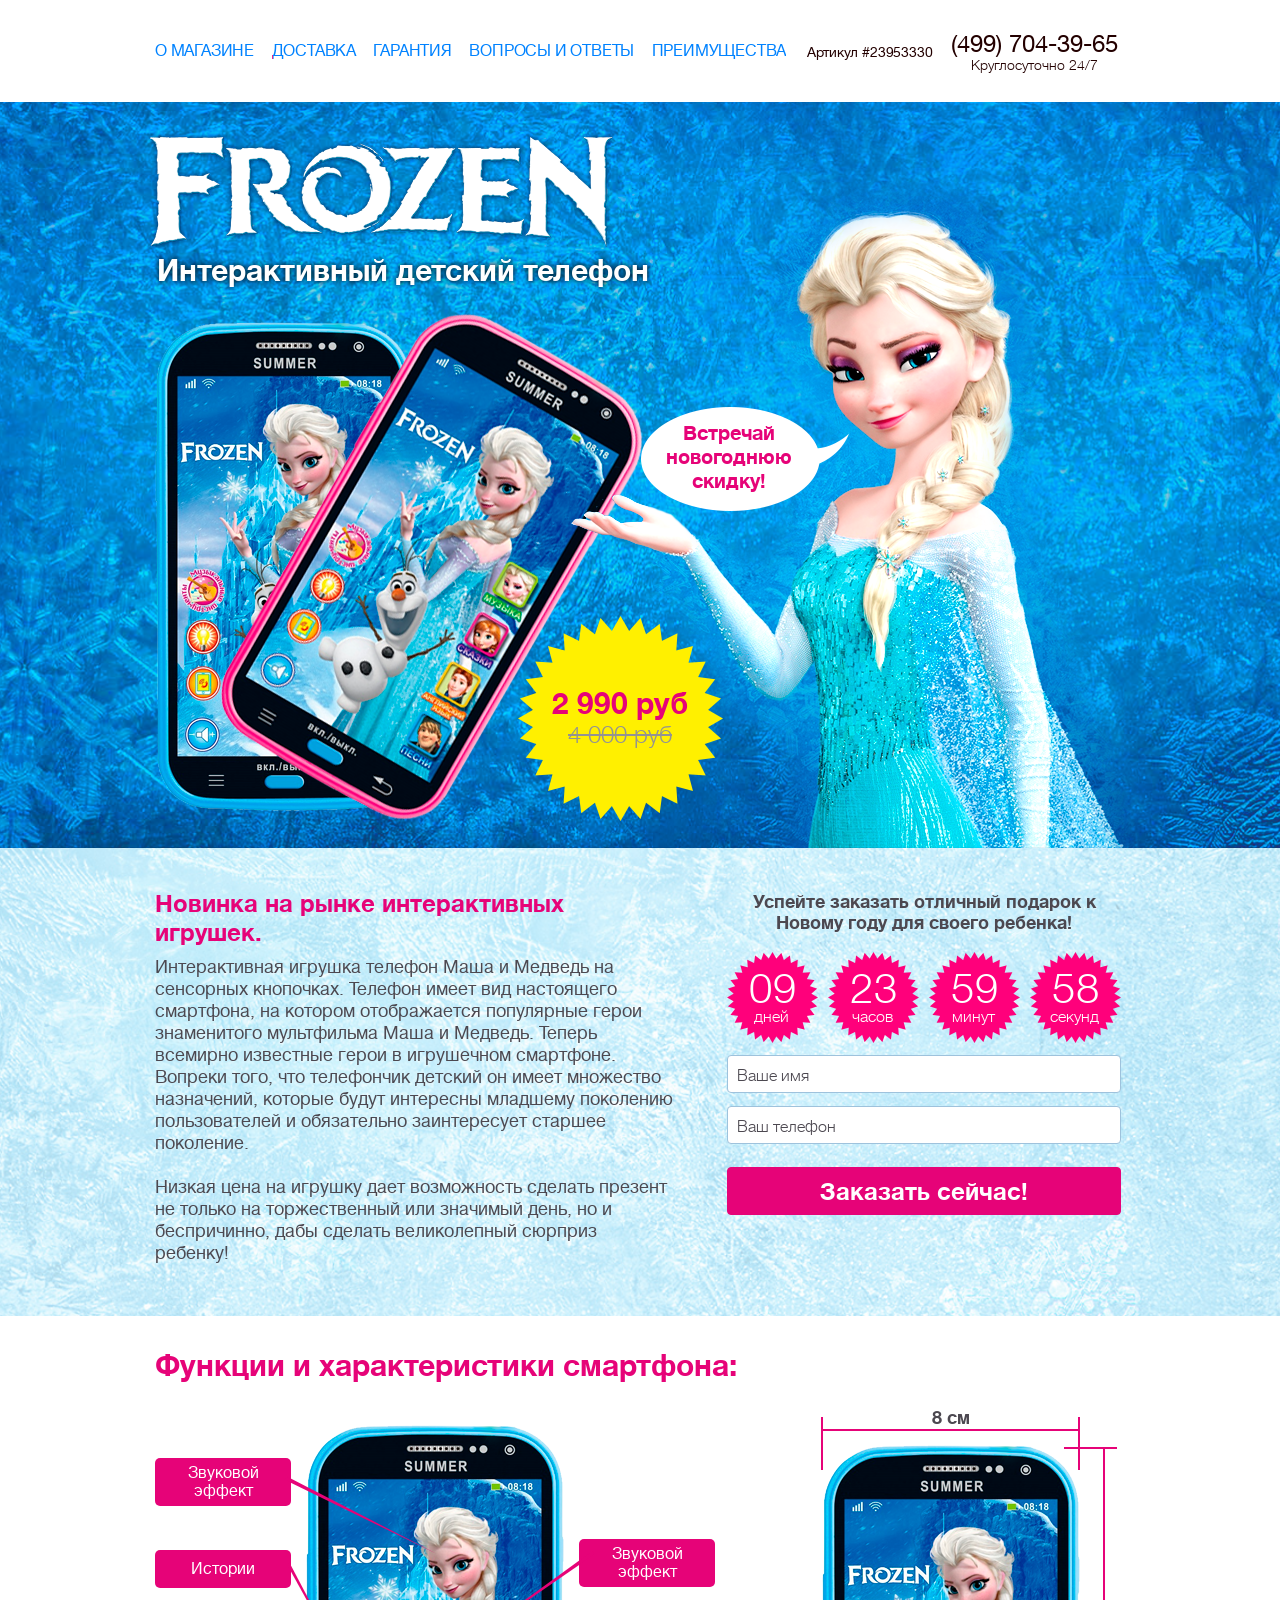
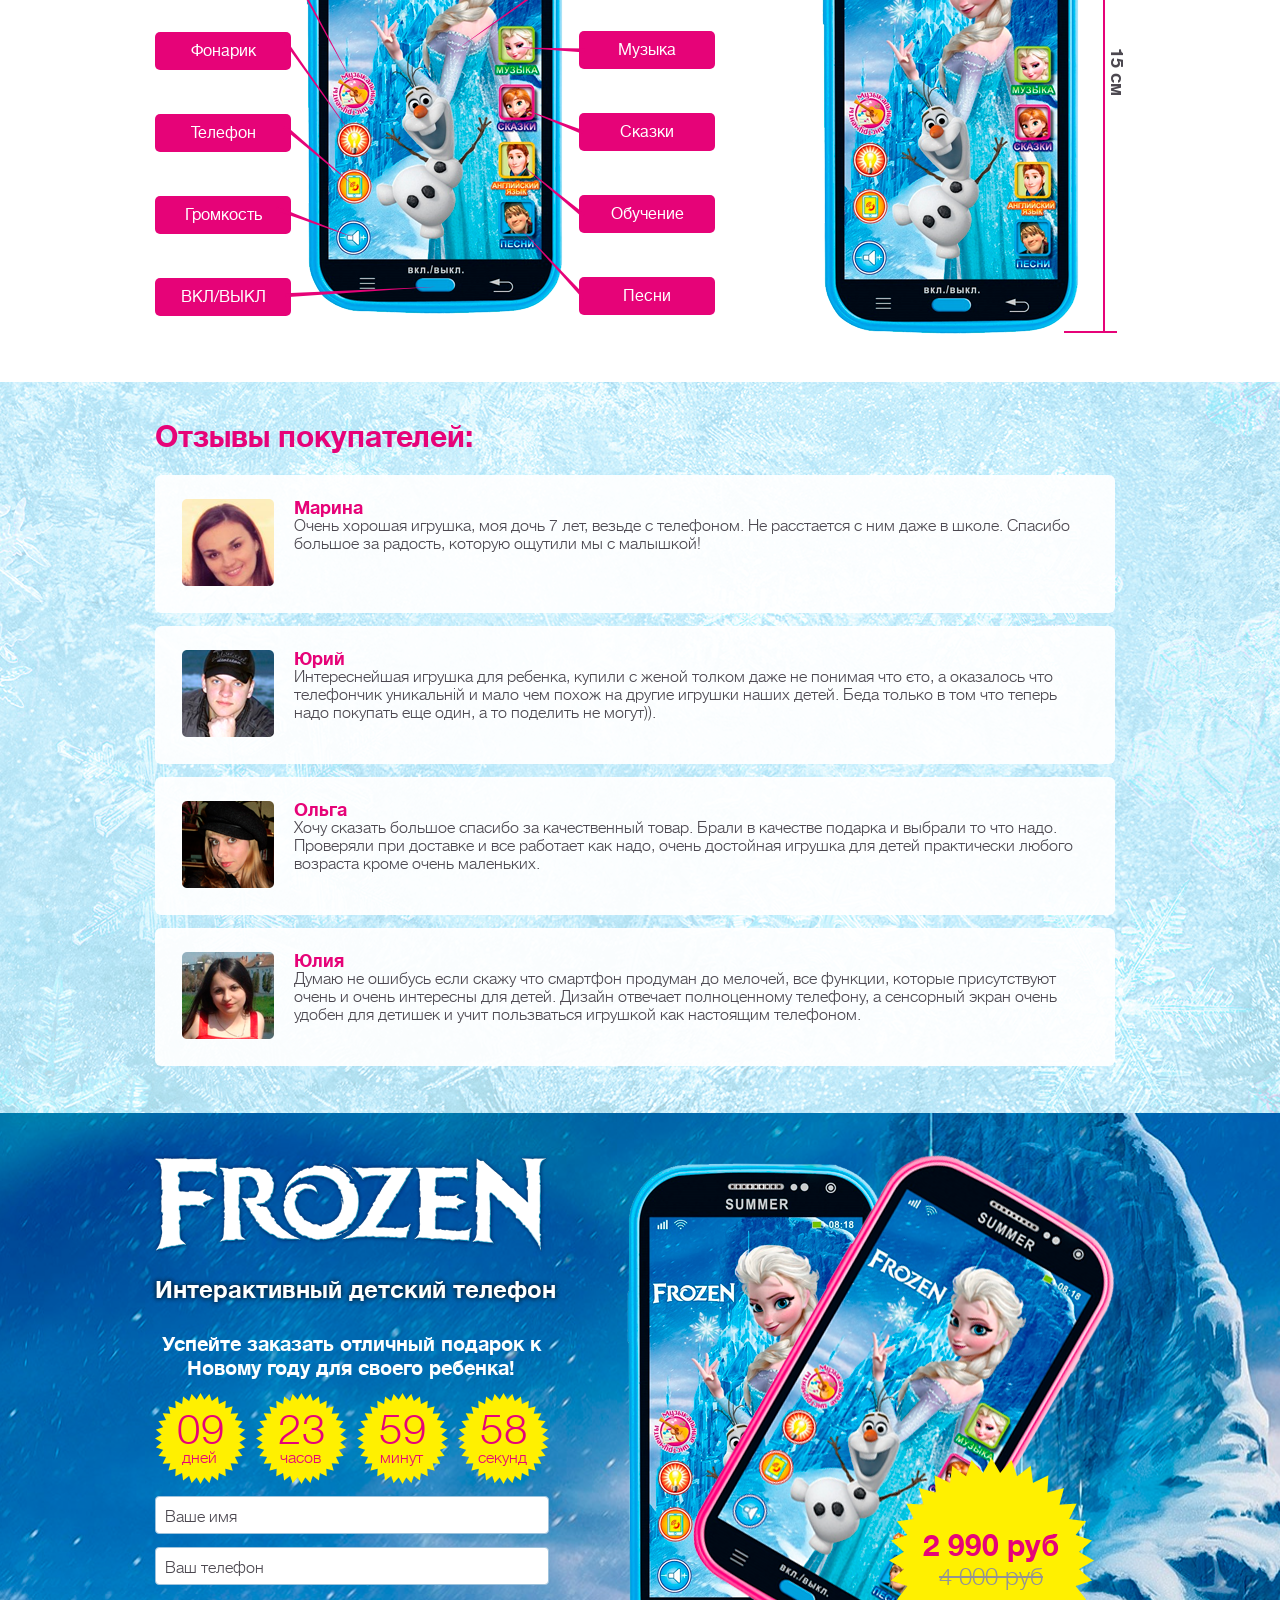
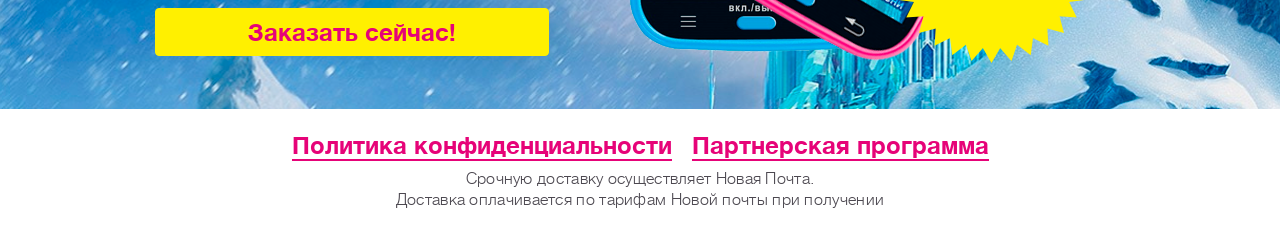
==== index.html @ 2c550ce1 "Create new project" ====
<!DOCTYPE html>
<html lang="en">
<head>
    <meta charset="UTF-8">
    <meta http-equiv="X-UA-Compatible" content="IE=edge">
    <meta name="viewport" content="width=device-width, initial-scale=1.0">
    <title>Frozen</title>
    <link rel="stylesheet" type="text/css" href="./css/style.css">
    <link rel="stylesheet" type="text/css" href="./css/jquery.countdown.css">
    <link rel="stylesheet" type="text/css" href="./css/responsive.css">
    <link rel="stylesheet" type="text/css" href="./vendore/bootstrap-4.0.0/dist/css/bootstrap.min.css">
    <link rel="stylesheet" type="text/css" href="./vendore/bootstrap-4.0.0/dist/css/bootstrap-grid.min.css">
    <link rel="stylesheet" type="text/css" href="./fonts/stylesheet.css">
    <link rel="stylesheet" type="text/css" href="./vendore/fontawesome-free-5.15.3-web/css/all.min.css">
    <script type="text/javascript" src="./js/jquery-3.0.0.js"></script>
    <script type="text/javascript" async src="./js/main.js"></script>
    <script type="text/javascript" src="./vendore/bootstrap-4.0.0/dist/js/bootstrap.min.js"></script>
    <script type="text/javascript" src="./js/jquery.countdown.js"></script>
</head>
<body>
    <main class="for__page">
        <div class="page">
            <header class="header lock-padding">
                <div class="container">
                    <div class="row">
                        <div class="col-xl-8 col-lg-8 col-md-9 col-sm-12">
                            <div class="header__burger">
                                <svg>
                                    <defs>
                                      <filter id="gooeyness">
                                        <feGaussianBlur in="SourceGraphic" stdDeviation="2.2" result="blur" />
                                        <feColorMatrix in="blur" mode="matrix" values="1 0 0 0 0  0 1 0 0 0  0 0 1 0 0  0 0 0 20 -10" result="gooeyness" />
                                        <feComposite in="SourceGraphic" in2="gooeyness" operator="atop" />
                                      </filter>
                                    </defs>
                                </svg>
                                <div class="burger-svg header__burger-svg">
                                    <svg class="burger" version="1.1" height="100" width="100" viewBox="0 0 100 100">
                                      <path class="line line1" d="M 50,65 H 70 C 70,65 75,65.198488 75,70.762712 C 75,73.779026 74.368822,78.389831 66.525424,78.389831 C 22.092231,78.389831 -18.644068,-30.508475 -18.644068,-30.508475" />
                                      <path class="line line2" d="M 50,35 H 70 C 70,35 81.355932,35.300135 81.355932,25.635593 C 81.355932,20.906215 78.841706,14.830508 72.881356,14.830508 C 35.648232,14.830508 -30.508475,84.322034 -30.508475,84.322034" />
                                      <path class="line line3" d="M 50,50 H 30 C 30,50 12.288136,47.749959 12.288136,60.169492 C 12.288136,67.738339 16.712974,73.305085 40.677966,73.305085 C 73.791674,73.305085 108.47458,-19.915254 108.47458,-19.915254" />
                                      <path class="line line4" d="M 50,50 H 70 C 70,50 81.779661,50.277128 81.779661,36.607372 C 81.779661,28.952694 77.941689,25 69.067797,25 C 39.95532,25 -16.949153,119.91525 -16.949153,119.91525" />
                                      <path class="line line5" d="M 50,65 H 30 C 30,65 17.79661,64.618439 17.79661,74.152543 C 17.79661,80.667556 25.093813,81.355932 38.559322,81.355932 C 89.504001,81.355932 135.59322,-21.186441 135.59322,-21.186441" />
                                      <path class="line line6" d="M 50,35 H 30 C 30,35 16.525424,35.528154 16.525424,24.152542 C 16.525424,17.535987 22.597755,13.559322 39.40678,13.559322 C 80.617882,13.559322 94.067797,111.01695 94.067797,111.01695" />
                                    </svg>
                                    <svg class="x" version="1.1" height="100" width="100" viewBox="0 0 100 100">
                                      <path class="line" d="M 34,32 L 66,68" />
                                      <path class="line" d="M 66,32 L 34,68" />
                                    </svg>
                                </div>
                            </div>
                            <nav class="header__menu menu">
                                <ul class="menu__list">
                                    <li class="menu__item">
                                        <a class="menu__link modal__link" href="#AboutShop">О магазине</a>
                                    </li>
                                    <li class="menu__item"><a class="menu__link modal__link" href="#Delivery">Доставка</a></li>
                                    <li class="menu__item"><a class="menu__link modal__link" href="#Guarantee">Гарантия</a></li>
                                    <li class="menu__item"><a class="menu__link modal__link" href="#Questions">Вопросы и ответы</a></li>
                                    <li class="menu__item"><a class="menu__link modal__link" href="#Advantages">Преимущества</a></li>
                                </ul>
                            </nav>
                        </div>
                        <div class="col-xl-4 col-lg-4 col-md-3 col-sm-12">
                            <div class="header__box-text">
                                <div class="header__vendor">
                                    <p class="header__vendor-code">Артикул #23953330</p>
                                </div>
                                <div class="header__phone">
                                    <a class="header__phone-number" href="tel:4997043965">(499) 704-39-65</a>
                                    <p class="header__around">Круглосуточно 24/7</p>
                                </div>
                            </div>
                        </div>
                    </div>
                </div>
            </header>

            <section class="main-baner">
                <div class="container">
                    <div class="row">
                        <div class="col-xl-12 col-lg-12 col-md-12 col-sm-12">
                            <div class="main-baner__left">
                                <div class="main-baner__titles baner__titles">
                                    <div class="main-baner__title-img baner__title-img">
                                        <img src="./img/title.png" alt="title">
                                    </div>
                                    <h2 class="main-baner__title-text baner__title-text">Интерактивный детский телефон</h2>
                                </div>
                                <div class="main-baner__phones">
                                    <img src="./img/phones.png" alt="phones">
                                </div>
                                <div class="main-baner__price price">
                                    <div class="price__img">
                                        <img src="./img/figure1.png" alt="price">
                                    </div>
                                    <div class="price__text">
                                        <div class="price__new">2 990 руб</div>
                                        <div class="price__old"> 4 000 руб</div>
                                    </div>
                                </div>
                            </div>
                            <div class="main-baner__right"> 
                                <div class="main-baner__message">
                                    <div class="message__img">
                                        <img src="./img/figure2.png" alt="message">
                                    </div>
                                    <div class="message__text">Встречай новогоднюю скидку!</div>
                                </div>
                                <div class="main-baner__elza">
                                    <img src="./img/Elza.png" alt="Elza">
                                </div>
                            </div>
                        </div>
                    </div>
                </div>
            </section>

            <section class="about">
                <div class="container">
                    <div class="row">
                        <div class="col-xl-7 col-lg-7 col-md-6 col-sm-12">
                            <div class="about__text-box">
                                <h2 class="about__title">Новинка на рынке интерактивных игрушек. 
                                </h2>
                                <p class="about__text">Интерактивная игрушка телефон Маша и Медведь на сенсорных кнопочках. Телефон имеет вид настоящего смартфона, на котором отображается популярные герои знаменитого мультфильма Маша и Медведь. Теперь всемирно известные герои в игрушечном смартфоне. Вопреки того, что телефончик детский он имеет множество назначений, которые будут интересны младшему поколению пользователей и обязательно заинтересует старшее поколение.</p>
                                <p class="about__text">Низкая цена на игрушку дает возможность сделать презент не только на торжественный или значимый день, но и беспричинно, дабы сделать великолепный сюрприз ребенку!</p>
                            </div>
                        </div>
                        <div class="col-xl-5 col-lg-5 col-md-6 col-sm-12">
                            <div class="about__timer-box timer-box">
                                <h3 class="timer-box__title">Успейте заказать отличный подарок к
                                    Новому году для своего ребенка!                                 
                                </h3>
                                <div class="timer fr">
                                    <div id="countdown"></div>
                                    <div class="clear"></div>
                                </div>
                                <form class="timer-box__form form" action="#" >
                                    <input class="form__name _required" type="text" name="form__name" id="form__name" placeholder="Ваше имя"/>
                                    <input class="form__phone _required" type="tel" name="form__phone" id="form__phone" placeholder="Ваш телефон" maxlength="13"/>
                                    <button class="form__btn" type="submit">Заказать сейчас!</button>
                                </form>
                            </div>
                        </div>
                    </div>
                </div>
            </section>

            <section class="function">
                <div class="container">
                    <div class="row">
                        <div class="col-xl-8 col-lg-8 col-md-12 col-sm-12">
                            <h2 class="function__title">Функции и характеристики смартфона:</h2>
                            <div class="function__left">
                                <div class="function__left-firstcol">
                                    <div class="function__item item-first">Звуковой эффект</div>
                                    <div class="function__item item-second">Истории</div>
                                    <div class="function__item item-third">Фонарик</div>
                                    <div class="function__item item-fourth">Телефон</div>
                                    <div class="function__item item-fifth">Громкость</div>
                                    <div class="function__item item-sixth">ВКЛ/ВЫКЛ</div>
                                </div>
                                <div class="function__left-secondcol">
                                    <div class="function__img-box">
                                        <img src="./img/phone.png" alt="phone">
                                    </div>
                                </div>
                                <div class="function__left-thirdcol">
                                    <div class="function__item item-first">Звуковой эффект</div>
                                    <div class="function__item item-second">Музыка</div>
                                    <div class="function__item item-third">Сказки</div>
                                    <div class="function__item item-fourth">Обучение</div>
                                    <div class="function__item item-fifth">Песни</div>
                                </div>
                            </div>
                        </div>
                        <div class="col-xl-4 col-lg-4 col-md-12 col-sm-12">
                            <div class="function__right">
                                <div class="function__right-firstline">
                                    <p class="function__size size-8sm">8 см</p>
                                </div>
                                <div class="function__img-box">
                                    <img src="./img/phone.png" alt="phone">
                                </div>
                                <div class="function__right-secondline">
                                    <p class="function__size size-15sm">15 см</p>
                                </div>
                            </div>
                        </div>
                    </div>
                </div>
            </section>

            <section class="reviews">
                <div class="container">
                    <div class="row">
                        <div class="col-xl-12 col-lg-12 col-md-12 col-sm-12">
                            <h2 class="reviews__title">Отзывы покупателей:</h2>
                        </div>
                        <div class="col-xl-12 col-lg-12 col-md-12 col-sm-12">
                            <div class="reviews__inner">
                                <div class="reviews__photo">
                                    <img src="./img/photo1.png" alt="photo">
                                </div>
                                <div class="reviews__text-box">
                                    <h3 class="reviews__name">Марина</h3>
                                    <p class="reviews__text">Очень хорошая игрушка, моя дочь 7 лет, везьде с телефоном. Не расстается с ним даже в школе. Спасибо большое за радость, которую ощутили мы с малышкой!</p>
                                </div>
                            </div>
                        </div>
                        <div class="col-xl-12 col-lg-12 col-md-12 col-sm-12">
                            <div class="reviews__inner">
                                <div class="reviews__photo">
                                    <img src="./img/photo2.png" alt="photo">
                                </div>
                                <div class="reviews__text-box">
                                    <h3 class="reviews__name">Юрий</h3>
                                    <p class="reviews__text">Интереснейшая игрушка для ребенка, купили с женой толком даже не понимая что єто, а оказалось что телефончик уникальній и мало чем похож на другие игрушки наших детей. Беда только в том что теперь надо покупать еще один, а то поделить не могут)).</p>
                                </div>
                            </div>
                        </div>
                        <div class="col-xl-12 col-lg-12 col-md-12 col-sm-12">
                            <div class="reviews__inner">
                                <div class="reviews__photo">
                                    <img src="./img/photo3.png" alt="photo">
                                </div>
                                <div class="reviews__text-box">
                                    <h3 class="reviews__name">Ольга</h3>
                                    <p class="reviews__text">Хочу сказать большое спасибо за качественный товар. Брали в качестве подарка и выбрали то что надо. Проверяли при доставке и все работает как надо, очень достойная игрушка для детей практически любого возраста кроме очень маленьких.</p>
                                </div>
                            </div>
                        </div>
                        <div class="col-xl-12 col-lg-12 col-md-12 col-sm-12">
                            <div class="reviews__inner">
                                <div class="reviews__photo">
                                    <img src="./img/photo4.png" alt="photo">
                                </div>
                                <div class="reviews__text-box">
                                    <h3 class="reviews__name">Юлия</h3>
                                    <p class="reviews__text">Думаю не ошибусь если скажу что смартфон продуман до мелочей, все функции, которые присутствуют очень и очень интересны для детей. Дизайн отвечает полноценному телефону, а сенсорный экран очень удобен для детишек и учит пользваться игрушкой как настоящим телефоном.</p>
                                </div>
                            </div>
                        </div>
                    </div>
                </div>
            </section>

            <section class="footer-baner">
                <div class="container">
                    <div class="row">
                        <div class="col-xl-6 col-lg-6 col-md-6 col-sm-12">
                            <div class="footer-baner__left">
                                <div class="footer-baner__titles baner__titles">
                                    <div class="footer-baner__title-img baner__title-img">
                                        <img src="./img/title2.png" alt="title">
                                    </div>
                                    <h2 class="footer-baner__title-text baner__title-text">Интерактивный детский телефон</h2>
                                </div>
                                <div class="footer__timer-box timer-box">
                                    <h3 class="timer-box__title">Успейте заказать отличный подарок к
                                        Новому году для своего ребенка!                                 
                                    </h3>
                                    <div class="timer fr">
                                        <div id="countdown2"></div>
                                        <div class="clear"></div>
                                    </div>
                                    <form class="timer-box__form form" action="#" >
                                        <input class="form__name _required" type="text" name="form__name" id="form__name" placeholder="Ваше имя"/>
                                        <input class="form__phone _required" type="tel" name="form__phone" id="form__phone" placeholder="Ваш телефон" maxlength="13"/>
                                        <button class="form__btn" type="submit">Заказать сейчас!</button>
                                    </form>
                                </div>
                            </div>
                        </div>
                        <div class="col-xl-6 col-lg-6 col-md-6 col-sm-12">
                            <div class="footer-baner__right">
                                <div class="footer-baner__phones">
                                    <img src="./img/phones.png" alt="phones">
                                </div>
                                <div class="footer-baner__price price">
                                    <div class="price__img">
                                        <img src="./img/figure1.png" alt="price">
                                    </div>
                                    <div class="price__text">
                                        <div class="price__new">2 990 руб</div>
                                        <div class="price__old"> 4 000 руб</div>
                                    </div>
                                </div>
                            </div>
                        </div>
                    </div>
                </div>
            </section>

            <div id="button-up" class="lock-padding">
                <i class="fa fa-chevron-up"></i>
            </div>
            
        </div>
        <footer class="footer">
            <div class="container">
                <div class="row">
                    <div class="col-xl-12 col-lg-12 col-md-12 col-sm-12">
                        <div class="footer__inner">
                            <div class="footer__links">
                                <a href="#" class="footer__link-item">Политика конфиденциальности</a>
                                <a href="#" class="footer__link-item">Партнерская программа</a>
                            </div>
                            <div class="footer__text">
                                <p class="footer__text-item">Срочную доставку осуществляет Новая Почта.</p>
                                <p class="footer__text-item">Доставка оплачивается по тарифам Новой почты при получении</p>
                            </div>
                        </div>
                    </div>
                </div>
            </div>
        </footer>

        <!-- MODAL-WINDOWS -->
        <section class="modal-windows">
            <div class="modal-window" id="AboutShop">
                <div class="modal-window__inner">
                    <div class="modal-content">
                        <div class="modal-header">
                        <h2 class="modal-title" id="exampleModalLabel">О магазине</h2>
                        <button type="button" class="close close-modal" data-dismiss="modal" aria-label="Close">
                            <span aria-hidden="true">&times;</span>
                        </button>
                        </div>
                        <div class="modal-body">
                            <p>Наш сайт - часть крупной сети интернет-магазинов, занимающейся розничной продажей популярных товаров уже несколько лет. Все наши товары являются оригиналами высшего качества, ввезены легально и имеют все необходимые сертификаты. У нас одни из самых низких цен, т.к. мы покупаем товары напрямую у производителя.</p>
                            <p>Все наши товары являются оригиналами высшего качества, ввезены легально и имеют все необходимые сертификаты. У нас одни из самых низких цен, т.к. мы покупаем товары напрямую у производителя. </p>
                            <p>Наш магазин имеет свой колл-центр, состоящий из более 300 операторов для оперативного приема всех заказов. У нас есть курьерская служба, обладающая собственным парком автомобилей.</p>
                            <p>Мы доставляем заказы практически во все регионы страны и принимаем большинство способов оплаты товаров, начиная от наложенного платежа и заканчивая различными электронными системами.</p>
                            <p>Мы всегда идем навстречу пожеланиям клиентов. Надеемся, что вы останетесь довольны обращением в наш магазин.</p>
                        </div>
                        <div class="modal-footer">
                        <button type="button" class="btn btn-secondary close-modal" data-dismiss="modal">Вернуться назад</button>
                        </div>
                    </div>
                </div>
            </div>

            <div class="modal-window" id="Delivery">
                <div class="modal-window__inner">
                <div class="modal-content">
                    <div class="modal-header">
                    <h2 class="modal-title" id="exampleModalLabel">Доставка</h2>
                    <button type="button" class="close close-modal" data-dismiss="modal" aria-label="Close">
                        <span aria-hidden="true">&times;</span>
                    </button>
                    </div>
                    <div class="modal-body">
                        <p>Мы доставляем практически во все города России. Доступные способы зависят от региона доставки. Стоимость доставки в разные регионы может различаться и составляет в среднем от 250 руб (Москва) до 400 руб. (доставка легких товаров в регионы) </p>
                        <ul>
                            <li>Доставка курьером</li>
                            <li>Самовывоз</li>
                            <li>Отправка по почте</li>
                        </ul>
                    </div>
                    <div class="modal-footer">
                    <button type="button" class="btn btn-secondary close-modal" data-dismiss="modal">Вернуться назад</button>
                    </div>
                </div>
                </div>
            </div>

            <div class="modal-window" id="Guarantee">
                <div class="modal-window__inner">
                <div class="modal-content">
                    <div class="modal-header">
                    <h2 class="modal-title" id="exampleModalLabel">Гарантии</h2>
                    <button type="button" class="close close-modal" data-dismiss="modal" aria-label="Close">
                        <span aria-hidden="true">&times;</span>
                    </button>
                    </div>
                    <div class="modal-body">
                        <p>Наш интернет-магазин предлагает только оригинальные и абсолютно новые товары, упакованные заводом-изготовителем.</p>
                        <p>На все товары есть необходимые сертификаты и разрешения, которые регламентируются текущим законодательством РФ.</p>
                        <p>К каждому товару прилагается чек и при необходимости гарантийный талон, которые позволяют отремонтировать или заменить товар в сервисных центрах в течении всего гарантийного срока. В среднем гарантийный срок составляет 3 месяца и зависит от модели товара.</p>
                        <p>Пожалуйста, для исключения разногласий, тщательно проверяйте комплектацию и работоспособность товара при его получении.</p>
                        <p>Мы действуем в соответствии с законодательством РФ и Законом о защите прав потребителей, поэтому Вы можете быть уверены, что если Вас по каким-то причинам не устроит купленный Вами товар, то Вы можете отказаться от него и получить уплаченные деньги назад в течение 7 дней с момента покупки (этот срок установлен для дистанционной торговли).</p>
                    </div>
                    <div class="modal-footer">
                    <button type="button" class="btn btn-secondary close-modal" data-dismiss="modal">Вернуться назад</button>
                    </div>
                </div>
                </div>
            </div>

            <div class="modal-window" id="Questions">
                <div class="modal-window__inner">
                <div class="modal-content">
                    <div class="modal-header">
                    <h2 class="modal-title" id="exampleModalLabel">Вопросы и ответы</h2>
                    <button type="button" class="close close-modal" data-dismiss="modal" aria-label="Close">
                        <span aria-hidden="true">&times;</span>
                    </button>
                    </div>
                    <div class="modal-body">
                        <p>Как сделать заказ через сайт?</p>
                        <p>Нажмите кнопку "заказать", заполните необходимые поля и наши операторы свяжутся с Вами в течении часа в рабочее время. </p>
                        <p>Как заказать товар по телефону?</p>
                        <p>Просто позвоните по указанному телефону и скажите оператору, что вы хотите заказать такой-то товар в таком-то количестве. Обязательно скажите оператору артикул товара, который указан справа, без артикула мы не сможем принять заказ, т.к. наш колл-центр работает со 100 000 товаров часто с похожими названиями и по названию товара оператор не сможет оформить заказ. Поэтому мы рекомендуем оформлять заказ на сайте.</p>
                        <p>Как оплатить заказ?</p>
                        <p>Оплатить можно наличными при получении, а также с помощью систем Webmoney и Яндекс-Деньги, банковским переводом на наш счет в Сбербанке, почтовым переводом.</p>
                        <p>Сколько времени занимает доставка?</p>
                        <p>Мы стараемся максимально быстро доставлять заказы, особенно курьером или в пункты самовывоза в крупных городах. По Москве доставка занимает 1 день, по Санкт-Петербургу - от 3 до 5 рабочих дней, в другие города в среднем от 4 до 12 рабочих дней. Доставка в регионы почтой составляет может занимать от 10 до 30 дней в зависимости от удаленности. Мы рекомендуем выбирать доставку курьером или в пункт самовывоза при такой возможности.</p>
                        <p>Сколько стоит доставка?</p>
                        <p>Стоимость доставки по Москве - 250 руб, Московская область - 400 руб. Другие регионы - в среднем от 250 до 400 руб (для легких товаров), в зависимости от региона. Самовывоз также платный и стоит немного дешевле курьерской доставки, в связи с тем, что используются пункты самовывоза сторонних курьерских служб, которые берут за это деньги. Доставка почтой стоит в среднем 250-300 рублей в зависимости от способа оплаты. </p>
                        <p>Если меня не устроил товар, могу ли я его вернуть?</p>
                        <p>Да, в соответствии с законодательством РФ о дистанционной торговле Вы можете вернуть товар в течении 7 дней с момента получения заказа.</p>
                    </div>
                    <div class="modal-footer">
                    <button type="button" class="btn btn-secondary close-modal" data-dismiss="modal">Вернуться назад</button>
                    </div>
                </div>
                </div>
            </div>

            <div class="modal-window" id="Advantages">
                <div class="modal-window__inner">
                <div class="modal-content">
                    <div class="modal-header">
                    <h2 class="modal-title" id="exampleModalLabel">Преимущества</h2>
                    <button type="button" class="close close-modal" data-dismiss="modal" aria-label="Close">
                        <span aria-hidden="true">&times;</span>
                    </button>
                    </div>
                    <div class="modal-body">
                        <p>100% гарантия качества. Только оригинальная продукция. Работа напрямую с производителем</p>
                        <p>Вы ничем не рискуете: оплата заказа при получении или другие удобные для Вас способы оплаты</p>
                        <p>Низкие цены</p>
                        <p>Пункты самовывоза в 70 городах РФ. </p>
                        <p>Быстрая доставка по РФ</p>
                        <p>Качественная поддержка клиентов - круглосуточный колл-центр </p>
                        <p>Низкая стоимость доставки - от 200 руб</p>
                        <p>Хорошие скидки и акции!</p>
                        <p>Оформление заказа за 1 клик</p>
                    </div>
                    <div class="modal-footer">
                    <button type="button" class="btn btn-secondary close-modal" data-dismiss="modal">Вернуться назад</button>
                    </div>
                </div>
                </div>
            </div>
        </section>








    </main>
</body>
</html>
---- css/style.css ----
/* 
font-family: 'helveticaneuecyrbold';
font-family: 'helveticaneuecyrlight';
font-family: 'helveticaneuecyrmedium';
font-family: 'helveticaneuecyrroman';
 */


 
* {
    margin: 0;
    padding: 0;
    box-sizing: border-box;
    outline: none;
}
img {
    max-width: 100%;
    width: auto;
    height: auto;
    object-fit: cover;
}
body {
    font-size: 14px;
    font-family: 'helveticaneuecyrmedium';
}
@media (min-width:992px){
    body .container {
    max-width: 1000px;
    }
}

/* HEADER */
.header {
    position: fixed;
    width: 100%;
    top: 0;
    left: 0;  
    z-index: 99;
    padding: 19px 0px;
    background: #fff;
    -webkit-transition: padding-top 0.3s, padding-bottom 0.3s, background 0.4s;
    -moz-transition: padding-top 0.3s, padding-bottom 0.3s, background 0.4s;
    -o-transition: padding-top 0.3s, padding-bottom 0.3s, background 0.4s;
    transition: padding-top 0.3s, padding-bottom 0.3s, background 0.4s; 
}
.menu__list {
    display: flex;
    list-style-type: none;
    margin-bottom: 0px;
}

.menu__link {
    display: block;
    font-size: 16px;
    font-family: 'helveticaneuecyrroman';
    padding: 20px 0px;
    color: #0082ff;
    text-transform: uppercase;
    letter-spacing: -0.2px;
    -webkit-transition: background-position 0.4s ease;
    -moz-transition: background-position 0.4s ease;
    -o-transition: background-position 0.4s ease;
    transition: background-position 0.4s ease;
    overflow: hidden;
    background: linear-gradient(to right, #e60378, #e60378 50%, #0082ff 50%);
    background-clip: text;
    -webkit-background-clip: text;
    -webkit-text-fill-color: transparent;
    background-size: 200% 100%;
    background-position: 100%;
    text-decoration: none;
}
.menu__link:hover {
    background-position: 0 100%;
    text-decoration: none;
}

.menu__item:not(.menu__item:last-child) .menu__link {
    padding-right: 17.5px;
}
.header__box-text {
    display: flex;
    align-items: center;
}
.header__vendor-code {
    font-size: 14px;
    font-family: 'helveticaneuecyrroman';
    margin-bottom: 0px;
    padding-top: 3px;
    letter-spacing: -0.1px;
    color: #230000;
}
.header__phone * {
    color: #230000;
    text-align: center;
}
.header__phone-number {
    font-size: 24px;
    font-family: 'helveticaneuecyrroman';
    padding: 10px 0px;
    -webkit-transition: background-position 0.4s ease;
    -moz-transition: background-position 0.4s ease;
    -o-transition: background-position 0.4s ease;
    transition: background-position 0.4s ease;
    overflow: hidden;
    background: linear-gradient(to right, #0082ff, #0082ff 50%, #230000 50%);
    background-clip: text;
    -webkit-background-clip: text;
    -webkit-text-fill-color: transparent;
    background-size: 200% 100%;
    background-position: 100%;
    text-decoration: none;
}
.header__phone-number:hover {
    background-position: 0 100%;
}
.header__around {
    font-size: 14px;
    font-family: 'helveticaneuecyrlight';
    margin-top: -7px;
    margin-bottom: 0px;
}
.header .row > div:nth-child(2) {
    padding-left: 0px;
}
.header .row {
    align-items: center;
}
.header__phone {
    padding-left: 18px;
}

/* Burger */
.header__burger {
    display: none;
}
body.fixed-page {
    overflow: hidden;
}
header .row > div:nth-child(1) {
    position: relative;
}
/* Burger */

/* PAGE-SCROLLED */
.header.scrolled {
    padding: 13px 0;
    background: rgba(255, 255, 255, 0.9);
}
/* HEADER */



/* MAIN-BANER */
.main-baner {
    background: url(../img/fon1.png) no-repeat; 
    background-position: 50% 50%;
    background-size: cover;
    margin-top: 102px;
}

.main-baner .row > div {
    display: flex;
    position: relative;
    overflow: hidden;
}
.main-baner__right {
    position: absolute;
    right: 0;
    bottom: 0;
    margin-right: -14px;
}
.baner__title-text {
    font-family: 'helveticaneuecyrbold';
    font-size: 30px;
    color: #fff;
    text-shadow: 1px 0px 5px rgba(0, 0, 0, 0.3), 0px 1px 5px rgba(0, 0, 0, 0.3), 0px -1px 5px rgba(0, 0, 0, 0.3), -1px 0px 5px rgba(0, 0, 0, 0.3);
    margin-top: 2px;
    margin-left: 2px;
}
.main-baner__message {
    position: relative;
    left: 75px;
    top: 233px;
}
.message__img {
    position: absolute;
    left: 0;
    top: 0;
}
.message__text {
    position: absolute;
    left: 18px;
    top: 15px;
    font-family: 'helveticaneuecyrbold';
    font-size: 20px;
    line-height: 24px;
    max-width: 140px;
    width: 100%;
    text-align: center;
    color: #e60378;
}
.main-baner__price {
    position: absolute;
    right: -74px;
    bottom: 27px;
    z-index: 10;
}
.price__text {
    position: absolute;
    left: 34px;
    top: 66px;
    text-align: center;
}
.price__new {
    font-family: 'helveticaneuecyrbold';
    font-size: 30px;
    color: #e60378;
}
.price__old {
    font-family: 'helveticaneuecyrlight';
    font-size: 24px;
    color: #939393;
    text-decoration: line-through;
    margin-top: -10px;
}
.main-baner__left {
    padding: 30px 0 27px;
    position: relative;
}
.baner__title-img {
    margin-left: -10px;
}
.main-baner__phones {
    margin-top: 24px;
}
.main-baner__elza {
    overflow: hidden;
}
/* MAIN-BANER */



/* ABOUT */
.about {
    background: url(../img/fon3.png) no-repeat;
    background-position: 50% 50%;
    background-size: cover;
    padding: 42px 0 30px;
}
.about__title {
    font-size: 24px;
    font-family: 'helveticaneuecyrbold';
    color: #e60378;
    margin-bottom: 8px;
}
.about__text {
    font-size: 18px;
    font-family: 'helveticaneuecyrroman';
    color: #4c4850;
    line-height: 22px;
    margin-bottom: 22px;
}
.about__text-box {
    max-width: 520px;
    width: 100%;
}
.about .row > div:last-child {
    padding-left: 0px;
}
.timer-box {
    text-align: center;
}
.timer-box__title {
    font-size: 18px;
    font-family: 'helveticaneuecyrbold';
    color: #4c4850;
    text-align: center;
    margin-top: 2px;
    line-height: 21px;
    margin-bottom: 18px;
}
.timer{
	width: 100%;
	max-width: 394px;
    margin: 0 auto;
    margin-bottom: 12px;
    
}
.timer-box__form {
    display: flex;
    flex-direction: column;
    max-width: 394px;
    width: 100%;
    margin: 0 auto;
}
form * {
    outline: none;
}
.form__name, .form__phone  {
    outline: none;
    border-radius: 4px;
    padding: 8px 0px 4px;
    margin-bottom: 13px;
    font-family: 'helveticaneuecyrlight';
    font-size: 16px;
    border: 1px solid #9ec2dc;
    padding-left: 9px;
    transition: all 0.4s;
}
.form__name:focus, .form__phone:focus,
.form__name:hover, .form__phone:hover {
    border: 1px solid #e60378;
    box-shadow: 0px 0px 5px #e60378;
}

input::-webkit-input-placeholder {
    color: #4c4850;
}
input:-moz-placeholder {
    color: #4c4850;
}
input::-moz-placeholder {
    color: #4c4850;
}
input:-ms-input-placeholder {
    color: #4c4850;
}
.form__btn {
    font-family: 'helveticaneuecyrbold';
    font-size: 24px;
    border-radius: 4px;
    border: 1px solid #e60378;
    background-color: #e60378;
    color: #fff;
    outline: none;
    padding: 6px 0 4px;
    margin-top: 10px;
    cursor: pointer;
    transition: all 0.4s;
}
.form__btn:active, .form__btn:hover, .form__btn:focus {
    outline: none;
    border: 1px solid #fc0082;
    background-color: #b90261;
    box-shadow: 0px 0px 3px #fc0082;
}
input._error::-webkit-input-placeholder {
    color: red;
}
input._error:focus, input._error:hover, input._error {
    border: 1px solid red;
    box-shadow: 0px 0px 5px red;
}
/* ABOUT */




/* FUNCTION */
.function {
    padding: 32px 0px 48px;
}
.function__title {
    font-family: 'helveticaneuecyrbold';
    font-size: 30px;
    color: #e60378;
    margin-bottom: 41px;
}
.function__left {
    display: flex;
    justify-content: space-between;
    max-width: 560px;
    width: 100%;
}
.function__item {
    position: relative;
    font-family: 'helveticaneuecyrroman';
    font-size: 16px;
    line-height: 18px;
    max-width: 136px;
    width: 100%;
    border-radius: 5px;
    text-align: center;
    background-color: #e60378;
    color: #ffffff;
    padding: 10px 0px;
    margin-top: 44px;
}
.function__item:first-child {
    margin-top: 33px;
    padding: 6px 2px;
}
.function__left-thirdcol {
    padding-top: 81px;
}
.function__item::after {
    content: "";
    position: absolute;
    width: 0;
    height: 0;
    border-left: 0px solid transparent;
}

.function__left-firstcol .item-first:after {
    left: 122px;
    top: 55px;
    border-right: 169px solid transparent;
    border-bottom: 4px solid #e60378;
    -webkit-transform: rotate(26deg);
}
.function__left-firstcol .item-second:after {
    left: 97px;
    top: 73px;
    border-right: 140px solid transparent;
    border-bottom: 3px solid #e60378;
    -webkit-transform: rotate(61deg);
}
.function__left-firstcol .item-third:after {
    left: 105px;
    top: 56px;
    border-right: 121px solid transparent;
    border-bottom: 3px solid #e60378;
    -webkit-transform: rotate(54deg);
}
.function__left-firstcol .item-fourth:after {
    left: 119px;
    top: 40px;
    border-right: 93px solid transparent;
    border-bottom: 4px solid #e60378;
    -webkit-transform: rotate(39deg);
}
.function__left-firstcol .item-fifth:after {
    left: 119px;
    top: 24px;
    border-right: 83px solid transparent;
    border-bottom: 4px solid #e60378;
    -webkit-transform: rotate(19deg);
}
.function__left-firstcol .item-sixth:after {
    left: 130px;
    top: 10px;
    border-right: 151px solid transparent;
    border-bottom: 4px solid #e60378;
    -webkit-transform: rotate(-4deg);
}

.function__left-thirdcol .item-first:after {
    right: 105px;
    top: 61px;
    border-right: 169px solid transparent;
    border-bottom: 4px solid #e60378;
    -webkit-transform: rotate(144deg);
}
.function__left-thirdcol .item-second:after {
    right: 130px;
    top: 17px;
    border-right: 67px solid transparent;
    border-bottom: 4px solid #e60378;
    -webkit-transform: rotate(181deg);
}
.function__left-thirdcol .item-third:after {
    right: 130px;
    top: 6px;
    border-right: 67px solid transparent;
    border-bottom: 4px solid #e60378;
    -webkit-transform: rotate(200deg);
}
.function__left-thirdcol .item-fourth:after {
    right: 123px;
    top: -6px;
    border-right: 80px solid transparent;
    border-bottom: 4px solid #e60378;
    -webkit-transform: rotate(218deg);
}

.function__left-thirdcol .item-fifth:after {
    right: 115px;
    top: -15px;
    border-right: 96px solid transparent;
    border-bottom: 4px solid #e60378;
    -webkit-transform: rotate(226deg);
}

.function__right {
    margin-top: 57px;
}
.function__right-firstline {
    position: relative;
    max-width: 258px;
    width: 100%;
    border-bottom: 2px solid #e60378;
    margin-bottom: 14px;
}
.function__right-firstline:after, 
.function__right-firstline:before {
    content: "";
    position: absolute;
    top: 12px;
    height: 53px;
    border-right: 2px solid #e60378;
}
.function__right-firstline:after {
    left: -1px;
}
.function__right-firstline:before {
    right: 0;
}
.function__size {
    font-family: 'helveticaneuecyrbold';
    font-size: 18px;
    text-align: center;
    color: #4c4850;
    margin-bottom: -3px;
}
.function__right-secondline {
    position: absolute;
    right: 10px;
    top: 99px;
    height: 485px;
    border-left: 2px solid #e60378;
}
.function__right-secondline:after, 
.function__right-secondline:before {
    content: "";
    position: absolute;
    left: -41px;
    width: 53px;
    border-top: 2px solid #e60378;
}
.function__right-secondline:after {
    top: 0px;
}
.function__right-secondline:before {
    bottom: -1px;
}
.size-15sm{
    writing-mode: vertical-rl;
    padding-top: 201px;
    margin-left: -2px;
}
/* FUNCTION */


/* REVIEWS */
.reviews {
    background: url(../img/fon4.png) no-repeat;
    background-position: 50% 50%;
    background-size: cover;
    padding: 37px 0 34px;
}
.reviews__title {
    font-family: 'helveticaneuecyrbold';
    font-size: 30px;
    color: #e60378;
    margin-bottom: 20px;
}
.reviews__inner {
    background: #ffffffee;
    border-radius: 6px;
    max-width: 960px;
    width: 100%;
    padding: 24px 24px 27px 27px;
    margin-bottom: 13px;
}
.reviews__inner {
    display: flex;
}

.reviews__text-box {
    max-width: 810px;
    width: 100%;
    padding-left: 20px;
}
.reviews__name {
    font-family: 'helveticaneuecyrbold';
    font-size: 18px;
    line-height: 18px;
    color: #e60378;
    margin-bottom: 0px;
}
.reviews__text {
    font-family: 'helveticaneuecyrlight';
    font-size: 16px;
    line-height: 18px;
    color: #4c4850;
    margin-bottom: 0px;
}
/* REVIEWS */


/* FOOTER-BANER */
.footer-baner {
    background: url(../img/fon5.png) no-repeat;
    background-position: 50% 50%;
    background-size: cover;
    padding: 41px 0 47px;
}
.footer-baner__title-img {
    margin-left: -4px;
}
.footer-baner__title-text {
    font-size: 24px;
    margin-top: 21px;
    margin-left: 0px;
}
.footer-baner .timer-box__title {
    font-size: 20px;
    color: #ffffff;
    max-width: 396px;
    width: 100%;
    margin-top: 29px;
    line-height: 24px;
    margin-left: -2px;
    margin-bottom: 12px;
}
.footer-baner .form__name:focus, 
.footer-baner .form__phone:focus, 
.footer-baner .form__name:hover, 
.footer-baner .form__phone:hover {
    border: 1px solid #efff60;
    box-shadow: 0px 0px 10px #efff60;
}
.footer-baner .form__btn {
    border: 1px solid #fff000;
    background-color: #fff000;
    color: #e60378;
}
.footer-baner .form__btn:active, .footer-baner .form__btn:hover {
    border: 1px solid #efff60;
    background-color: #efff60;
    box-shadow: 0px 0px 10px #efff60;
}
.footer-baner input._error::-webkit-input-placeholder {
    color: red;
}
.footer-baner input._error:focus, 
.footer-baner input._error:hover, 
.footer-baner input._error {
    border: 1px solid red;
    box-shadow: 0px 0px 5px red;
}
.footer-baner .timer {
    margin: 0px;
    margin-bottom: 12px;
}
.footer-baner .timer-box__form {
    margin: 0px;
}

.footer-baner__right {
    margin-left: -28px;
    position: relative;
}
.footer-baner__price {
    position: absolute;
    right: 31px;
    bottom: -1px;
    z-index: 10;
}
/* FOOTER-BANER */





/* Footer */
body, html {
    height: 100%;
}
.for__page {
    min-height: 100%;
    position: relative;
    overflow: hidden;
}
.page {
    padding-bottom: 133px;
}
.footer {
    width: 100%;
    height: 133px;
    position: absolute;
    left: 0;
    bottom: 0;
}
.footer__inner {
    margin: 0 auto;
    text-align: center;
    padding: 24px 0;
}
.footer__links {
    display: flex;
    justify-content: center;
    margin-bottom: 8px;
}
.footer__link-item {
    display: block;
    font-family: 'helveticaneuecyrbold';
    font-size: 24px;
    line-height: 26px;
    color: #e60378;
    border-bottom: 2px solid #e60378;
    margin-right: 20px;
    text-decoration: none;
    -webkit-transition: color 0.5s, border-bottom 0.5s;
    -moz-transition: color 0.5s, border-bottom 0.5s;
    -o-transition: color 0.5s, border-bottom 0.5s;
    transition: color 0.5s, border-bottom 0.5s;
}
.footer__link-item:hover {
    border-bottom: 2px solid #0082ff;
    color: #0082ff;
    text-decoration: none;
}
.footer__link-item:last-child {
    margin-right: 0px;
}
.footer__text-item {
    font-family: 'helveticaneuecyrlight';
    font-size: 16px;
    line-height: 21px;
    color: #4c4850;
    margin-bottom: 0px;
    letter-spacing: 0.3px;
}
/* Footer */



/* BUTTON-UP */
#button-up {
	display: inline-block;
	position: fixed;
	right: 30px;
	bottom: 20px;			
	color: #fff;
	text-align: center;
	font-size: 30px;
	opacity: 0;
  	visibility: hidden;
	z-index: 999;
    cursor: pointer;
}
#button-up i {
	padding: 15px 16px;
    background-color: #0084ffbb;
    -webkit-border-radius: 50%;
	-moz-border-radius: 50%;
	-o-border-radius: 50%;
	border-radius: 50%;
    -webkit-transition: background-color 0.5s;
    -moz-transition: background-color 0.5s; 
    -o-transition: background-color 0.5s;  
    transition: background-color 0.5s; 
}
#button-up:hover i{
	background-color: #e60378bb;
}
.fixed-page #button-up.show {
	display: none;
}
#button-up.show {
	opacity: 1;
	visibility: visible;
}
/* BUTTON-UP */




/* MODAL-WINDOWS */
body.lock {
    overflow: hidden;
}
.modal-window {
    position: fixed;
    width: 100%;
    height: 100%;
    background: rgba(0, 0, 0, 0.8);
    top: 0;
    bottom: 0;
    opacity: 0;
    visibility: hidden;
    overflow-y: auto;
    overflow-x: hidden;
    transition: 0.8s; 
    z-index: 99999;
}
.modal-window.open {
    opacity: 1;
    visibility: visible;
   
}

.modal-window__inner {
    min-height: 100%;
    display: flex;
    align-items: center;
    justify-content: center;
    padding: 30px 10px;
    outline: none;
}
.modal-windows .modal-content {
    background: url(../img/fon3.png) no-repeat;
    background-size: cover;
    background-position: center;
    outline: none;
    max-width: 1000px;
    opacity: 0;
    transform: perspective(600px) translate(0px, -100%) rotateX(45deg);
    transition: 0.8s;
}
.modal-window.open .modal-content {
    opacity: 1;
    transform: perspective(600px) translate(0px, 0%) rotateX(0deg);
}
.modal-windows .modal-content button{
    outline: none;
    color: #e60378;
    
}
.modal-windows .modal-header {
    border-bottom: 1px solid #4973dd;
}
.modal-windows  .modal-content h2 {
    font-family: 'helveticaneuecyrbold';
    color: #e60378;
    font-size: 1.75rem;
}
.modal-windows .modal-content .modal-body p,
.modal-windows .modal-content .modal-body li {
    font-family: 'helveticaneuecyrmedium';
    color: #4c4850;
    font-size: 16px;
    text-indent: 30px;
    text-align: justify;
    margin-bottom: 10px;
}
.modal-windows .modal-content .modal-footer button {
    font-family: 'helveticaneuecyrbold';
    background: #e60378;
    color: #fff;
    outline: none;
    border: none;
    box-shadow: none;
    -webkit-transition: background 0.5s, box-shadow 0.5s;
    -moz-transition: background 0.5s, box-shadow 0.5s;
    -o-transition: background 0.5s, box-shadow 0.5s;
    transition: background 0.5s, box-shadow 0.5s;
}
.modal-windows .modal-content .modal-footer button:hover {
    background: #fc0082;
    box-shadow: 0 0 5px #e60378;
}
.modal-windows .modal-content .modal-footer button:focus {
    box-shadow: none;
}
.modal-windows .modal-content .modal-body li {
    list-style: none;
    position: relative;
    padding: 10px;
}
.modal-windows .modal-content .modal-body li:before {
    content: '';
    display: inline-block;
    position: absolute;
    top: 5px;
    left: 4px;
    width: 30px;
    height: 33px;
    background: url(../img/snow.png) no-repeat;
    background-size: cover;
    background-position: center;
}

.modal-windows #Questions .modal-content .modal-body p:nth-child(odd) {
    font-weight: bold;
    margin-bottom: 0px;
}
.modal-windows #Advantages .modal-content .modal-body p {
    position: relative;
    margin-left: 15px;
}
.modal-windows #Advantages .modal-content .modal-body p:before {
    content: '';
    display: inline-block;
    position: absolute;
    top: -3px;
    left: -7px;
    width: 27px;
    height: 30px;
    background: url(../img/snow.png) no-repeat;
    background-size: cover;
    background-position: center;
}
/* MODAL-WINDOWS */




 /* BURGER-SVG */
svg {
	height: 70px;
	position: absolute;
	width: 70px;
  }
  .burger-svg {
	height: 70px;
	width: 70px;
  }
  .burger {
	filter: url(#gooeyness);
  }
  .x {
	transform: scale(0);
	-webkit-transition: transform 0.4s;
    -moz-transition: transform 0.4s; 
    -o-transition: transform 0.4s;  
    transition: transform 400ms;
  }
  .line {
	fill: none;
	stroke: #e60378;
	stroke-width: 6px;
	stroke-linecap: round;
	stroke-linejoin: round;
	transform-origin: 50%;
	transition: stroke-dasharray 500ms 200ms, stroke-dashoffset 500ms 200ms, transform 500ms 200ms;
  }
  .x .line {
	stroke-width: 5.5px;
  }
  .active .x {
	transform: scale(1);
	transition: transform 400ms 350ms;
  }
  .header__burger-svg .line1 {
	stroke-dasharray: 21 185.62753295898438;
	transition-delay: 0;
  }
  .header__burger-svg .line2 {
	stroke-dasharray: 21 178.6514129638672;
	transition-delay: 30ms;
  }
  .header__burger-svg .line3 {
	stroke-dasharray: 21 197.92425537109375;
	transition-delay: 60ms;
  }
  .header__burger-svg .line4 {
	stroke-dasharray: 21 190.6597137451172;
	transition-delay: 90ms;
  }
  .header__burger-svg .line5 {
	stroke-dasharray: 21 208.52874755859375;
	transition-delay: 120ms;
  }
  .header__burger-svg .line6 {
	stroke-dasharray: 21 186.59703063964844;
	transition-delay: 150ms;
  }
  .active.header__burger-svg .line1 {
	stroke-dasharray: 5 185.62753295898438;
	stroke-dashoffset: -141px;
  }
  .active.header__burger-svg .line2 {
	stroke-dasharray: 5 178.6514129638672;
	stroke-dashoffset: -137px;
  }
  .active.header__burger-svg .line3 {
	stroke-dasharray: 5 197.92425537109375;
	stroke-dashoffset: -176px;
  }
  .active.header__burger-svg .line4 {
	stroke-dasharray: 5 190.6597137451172;
	stroke-dashoffset: -159px;
  }
  .active.header__burger-svg .line5 {
	stroke-dasharray: 5 208.52874755859375;
	stroke-dashoffset: -139px;
  }
  .active.header__burger-svg .line6 {
	stroke-dasharray: 5 186.59703063964844;
	stroke-dashoffset: -176px;
  }
  .active.header__burger-svg .x {
	transition: transform 400ms 250ms;
  }

/* BURGER-SVG */
---- css/responsive.css ----
@media (max-width:1008px){
    .menu__link {
        font-size: 15px;
    }
    .header__phone-number {
        font-size: 23px;
    }
    .header__around {
        font-size: 13px;
    }
}
@media (max-width:992px){
    /* HEADER */
    .header {
        padding: 16px 0px;
    }
    .header__vendor {
        display: none;
    }

    .header__phone-number {
        font-size: 20px;
    }
    .header__around {
        font-size: 12px;
    }

    .header .row > div:nth-child(1) {
        padding-right: 0px;
    }
    .menu__item:not(.menu__item:last-child) .menu__link {
        padding-right: 9px;
    }
    .menu__link {
        font-size: 14px;
    }
    /* HEADER */


    /* MAIN-BANER */
    .main-baner {
        margin-top: 92.8px;
    }
    .main-baner__right {
        margin-right: -147px;
    }
    .main-baner img {
        max-width: 80%;
    }
    .baner__title-text {
        font-size: 26px;
    }
    .main-baner__message {
        top: 194px;
    }
    .message__text {
        left: 4px;
        top: 13px;
        font-size: 18px;
        line-height: 20px;
    }
    .main-baner__price {
        right: 27px;
    }
    .price__new {
        font-size: 27px;
    }
    .price__old {
        font-size: 21px;
    }
    .price__text {
        left: 23px;
        top: 54px;
    }
    /* MAIN-BANER */


    /* ABOUT */
    .about {
        padding: 30px 0 20px;
    }
    .about .row > div:last-child {
        padding-left: 15px;
    }
    .about .row > div:first-child {
        padding-left: 0px;
    }
    .about__text {
        font-size: 16px;
        line-height: 21px;
        margin-bottom: 6px;
    }
    .countDays, .countHours, .countMinutes, .countSeconds {
        max-width: 80px;
        height: 80px;
    }
    .digit {
        font-size: 40px;
        margin-top: 24px;
    }
    .countDays p, .countHours p, .countMinutes p, .countSeconds p {
        font-size: 15px;
    }
    .position {
        height: 47px;
    }
    .timer {
        margin-bottom: 20px;
    }
    .timer-box__title {
        margin-bottom: 25px;
    }
    .form__name, .form__phone {
        margin-bottom: 15px;
    } 
    /* ABOUT */



    /* FUNCTION */
    .function {
        padding: 25px 0px 40px;
    }
    .function__title {
        font-size: 28px;
        margin-bottom: 6px;
    }
    .function .row > div {
        text-align: center;
    }
    .function__left {
        margin: 0 auto;
    }
    .function__right-firstline {
        margin: 0 auto;
    }
    .function__right {
        margin-top: 35px;
    }
    .function__img-box {
        margin-top: 14px;
    }
    .function__right-secondline {
        right: 180px;
        top: 77px;
    }
    /* FUNCTION */



    /* FOOTER-BANER */
    .footer-baner {
        padding: 30px 0 40px;
    }
    .footer-baner__title-text {
        font-size: 24px;
        text-align: center;
        margin-top: 10px;
    }
    .footer-baner .timer-box__title {
        font-size: 19px;
        margin-top: 15px;
    }
    .footer-baner .form__btn {
        margin-top: 0px;
    }
    .footer-baner .row {
        align-items: center;
    }
    .footer-baner .row > div:nth-child(2) {
        padding-right: 0px;
    }
    .footer-baner__right {
        margin-left: -8px;
        position: relative;
    }

    .footer-baner__price img {
        max-width: 72%;
    }
    .footer-baner__price {
        right: -12px;
        bottom: -5px;
    }
    .footer-baner .price__new {
        font-size: 24px;
    }
    .footer-baner .price__old {
        font-size: 19px;
    }
    .footer-baner .price__text {
        left: 20px;
    }
    /* FOOTER-BANER */




    /* Footer */
    .page {
        padding-bottom: 148px;
    }
    .footer {
        width: 100%;
        height: 148px;
    }
    .footer__inner {
        padding: 20px 0 16px;
    }
    .footer__links {
        flex-direction: column;
    }
    .footer__link-item {
        margin: 0 auto;
        width: 100%;
        line-height: 24px;
    }
    .footer__link-item:last-child {
        max-width: 295px;
        margin: 0 auto;
    }
    .footer__link-item:first-child {
        max-width: 380px;
        margin-bottom: 10px;
    }
    /* Footer */
    
    
        

    


    

}
@media (max-width:767px){
    /* HEADER */
    /* Burger */
    .header__burger {
        display: block;
        position: relative;
        width: 30px;
        height: 20px;
        left: -20px;
        top: 5px;
        cursor: pointer;
        z-index: 15;
    }
    /* Burger */
    .header__menu {
        position: fixed;
        top: 0px;
        left: -100%;
        width: 100%;
        height: 100%;
        z-index: 1;
        background: url(../img/fon2.png);
        transition: all 0.5s;
        text-align: center;
    }
    .header__menu.open-menu {
        left: 0;
        overflow: auto;
    }
    .menu__list {
        margin-top: 90px;
        flex-direction: column;
    }
    .menu__link {
        padding: 18px 0px;
        font-size: 24px;
        color: #e60378;
        font-weight: bold;
        overflow: visible;
        background: none;
        background-clip:inherit;
        -webkit-background-clip:inherit;
        -webkit-text-fill-color:inherit;
        text-shadow: 1px 0px 5px rgba(255, 255, 255, 0.4), 0px 1px 5px rgba(255, 255, 255, 0.4), 0px -1px 5px rgba(255, 255, 255, 0.4), -1px 0px 5px rgba(255, 255, 255, 0.4);
        transition: color 0.4s, text-shadow 0.4s;
    }
    .menu__link:hover {
        color: #fff;
        text-shadow: none;
    }
    .header {
        padding: 0px 0px 16px;
    }

    .header__box-text {
        justify-content: flex-end;
    }
    .header__vendor {
        display: block;
        margin-right: 60px;
    }
    /* PAGE-SCROLLED */
    .header.scrolled {
        padding: 0 0 16px;
    }
    /* HEADER */

    /* MAIN-BANER */
    .main-baner {
        margin-top: 76.2px;
    }
    .main-baner img {
        max-width: 58%;
    }
    .main-baner__right {
        margin-right: -268px;
    }
    .baner__title-img {
        margin-left: 0px;
    }
    .baner__title-text {
        font-size: 20px;
    }
    .main-baner__price {
        right: 91px;
    }
    .price__text {
        left: 15px;
        top: 37px;
    }
    .price__new {
        font-size: 20px;
    }
    .price__old {
        font-size: 16px;
        margin-top: -6px;
    }
    .message__text {
        top: 10px;
        font-size: 13px;
        line-height: 15px;
        max-width: 100px;
    }
    .main-baner__message {
        top: 139px;
        left: 49px;
    }
    /* MAIN-BANER */




    /* ABOUT */
    .about {
        padding: 30px 0 26px;
    }
    .about .row > div:first-child {
        padding-left: 15px;
    }
    .about__text-box {
        max-width: 100%;
    }
    .about__text {
        text-align: justify;
    }
    .about__title {
        font-size: 22px;
        text-align: center;
    }
    .countDays, .countHours, .countMinutes, .countSeconds {
        max-width: 87px;
        height: 87px;
    }
    .digit {
        margin-top: 26px;
    }
    .countDays p, .countHours p, .countMinutes p, .countSeconds p {
        margin-left: 0px;
    }
    .position {
        height: 50px;
    }
    .timer {
        margin-bottom: 12px;
    }
    .timer-box__title {
        margin-bottom: 18px;
        margin-top: 20px;
    }
    .form__name, .form__phone {
        margin-bottom: 10px;
    }
    .form__btn {
        font-size: 22px;
    }
    /* ABOUT */



    /* FUNCTION */
    .function {
        padding: 25px 0px 35px;
    }
    .function__title {
        font-size: 26px;
        margin-bottom: 2px;
    }
    .function__right {
        margin-top: 30px;
    }
    .function__item {
        max-width: 110px;
        font-size: 15px;
    }
    .function__left-firstcol .item-first:after {
        left: 96px;
        top: 56px;
    }
    .function__left-firstcol .item-second:after {
        left: 69px;
        top: 80px;
        border-right: 141px solid transparent;
        -webkit-transform: rotate(64deg);
    }
    .function__left-firstcol .item-third:after {
        left: 79px;
        top: 62px;
        border-right: 123px solid transparent;;
        -webkit-transform: rotate(56deg);
    }
    .function__left-firstcol .item-fourth:after {
        left: 95px;
        top: 48px;
        -webkit-transform: rotate(44deg);
    }
    .function__left-firstcol .item-fifth:after {
        left: 95px;
        top: 32px;
        -webkit-transform: rotate(32deg);
    }
    .function__left-firstcol .item-sixth:after {
        left: 103px;
        top: 18px;
        -webkit-transform: rotate(0deg);
    }
    .function__left-thirdcol .item-first:after {
        right: 81px;
        top: 63px;
    }
    .function__left-thirdcol .item-second:after {
        right: 104px;
        top: 24px;
        -webkit-transform: rotate(164deg);
    }
    .function__left-thirdcol .item-third:after {
        right: 105px;
        top: 11px;
        -webkit-transform: rotate(191deg);
    }
    .function__left-thirdcol .item-fourth:after {
        right: 97px;
        top: 2px;
        -webkit-transform: rotate(211deg);
    }
    .function__left-thirdcol .item-fifth:after {
        right: 87px;
        top: -6px;
    }
    .function__right-secondline {
        right: 90px;
    }
    /* FUNCTION */



    /* REVIEWS */
    .reviews {
        padding: 27px 0 24px;
    }
    .reviews__title {
        font-size: 28px;
    }
    .reviews__inner {
        padding: 20px;
    }
    /* REVIEWS */


    /* FOOTER-BANER */
    .footer-baner__titles {
        text-align: center;
    }
    .footer-baner .timer-box__title {
        max-width: 100%;
        font-size: 18px;
        margin-top: 10px;
    }
    .footer-baner__title-text {
        font-size: 23px;
    }
    .footer-baner .timer {
        margin: 0 auto;
        margin-bottom: 12px;
    }
    .footer-baner .timer-box__form {
        margin: 0 auto;
    }
    .footer-baner .form__btn {
        margin-top: 5px;
        margin-bottom: 20px;
    }
    .footer-baner .row > div:nth-child(2) {
        padding-right: 15px;
    }
    .footer-baner__right {
        margin: 0px;
        text-align: center;
    }
    .footer-baner .price__text {
        left: 42px;
        top: 61px;
    }
    .footer-baner__price {
        right: 30px;
        bottom: 17px;
    }
    .footer-baner__price img {
        max-width: 90%;
    }
    .footer-baner .price__new {
        font-size: 27px;
    }
    .footer-baner .price__old {
        font-size: 21px;
    }
    /* FOOTER-BANER */





    /* BUTTON-UP */
    #button-up {
        right: 15px;
        bottom: 10px;			
        font-size: 26px;
    }
    #button-up i {
        padding: 10px 11px;
        margin-bottom: 0.5px;
    }
    /* BUTTON-UP */



    .modal-windows .modal-dialog .modal-content .modal-body p,
    .modal-windows .modal-dialog .modal-content .modal-body li {

        font-size: 14px;
    }




}



@media (max-width:600px){
    /* MAIN-BANER */
    .baner__title-text {
        font-size: 17.4px;
    }
    /* MAIN-BANER */

    /* REVIEWS */
    .reviews {
        padding: 27px 0 24px;
    }
    .reviews__title {
        font-size: 26px;
    }
    .reviews__inner {
        display: block;
        text-align: center;
        max-width: 550px;
    }
    .reviews__text-box {
        padding-left: 0px;
        margin-top: 10px;
    }
    .reviews__text {
        text-align: justify;
    }
    /* REVIEWS */

    /* Footer */
    .page {
        padding-bottom: 129px;
    }
    .footer {
        height: 129px;
    }
    .footer__inner {
        padding: 18px 0 13px;
    }
    .footer__link-item {
        font-size: 21px;
        line-height: 22px;
    }
    .footer__link-item:last-child {
        max-width: 258px;
    }
    .footer__link-item:first-child {
        max-width: 332px;
        margin-bottom: 7px;
    }
    .footer__text-item {
        font-size: 15px;
        line-height: 18px;
    }
    /* Footer */


}
@media (max-width:576px) {

    /* FUNCTION */
    .function__right {
        margin-top: 20px;
    }
    .function__left {
        justify-content: center;
        flex-wrap: wrap;
    }
    .function__left-firstcol,
    .function__left-thirdcol {
        order: 2;
        margin-top: 10px;
    }
    .function__left-secondcol {
        flex: 1 1 100%;
    }
    .function__left-firstcol .item-first {
        display: none;
    }
    .function__left .function__item:after {
        background-color: #e60378;
        border-radius: 50%;
        width: 25px;
        height: 25px;
        padding-top: 4px;
        border: 0px;
        -webkit-transform: rotate(0deg);
        text-align: center;
        color: #fff;
    }

    .function__left-firstcol .item-second:after {
        left: 16px;
        top: -258px;
    }
    .function__left-firstcol .item-third:after,
    .function__left-firstcol .item-fourth:after {
        left: 16px;
        top: -256px;
    }
    .function__left-firstcol .item-fifth:after {
        left: 16px;
        top: -247px;
    }
    .function__left-firstcol .item-sixth:after {
        left: 93px;
        top: -235px;
    }
    .function__left-thirdcol .item-first:after {
        left: -34px;
        top: -339px;
    }
    .function__left-thirdcol .item-second:after {
        left: 99px;
        top: -358px;
    }
    .function__left-thirdcol .item-third:after {
        left: 99px;
        top: -341px;
    }
    .function__left-thirdcol .item-fourth:after {
        left: 99px;
        top: -325px;
    }
    .function__left-thirdcol .item-fifth:after {
        left: 99px;
        top: -309px;
    }
    .function__item {
        margin-top: 8px;
        max-width: 136px;
        background: #b0e0fd;
        color: #4c4850;
        padding: 8px 0px 8px 40px;
        text-align: left;
        
    }
    .function__item:first-child {
        margin-top: 8px;
        padding: 4px 1px 4px 40px;
    }


    .function__left-firstcol .function__item {
        padding: 8px 16.8px 8px 40px;
        margin-bottom: 10px;
    }

    .function__left-thirdcol {
        padding-top: 0px;
        margin-left: 10px;
    }
    .function__item:before {
        position: absolute;
        left: 5px;
        top: 4px;
        background-color: #e60378;
        border-radius: 50%;
        width: 25px;
        height: 25px;
        padding-top: 4px;
        color: #fff;
        text-align: center;
    }
    .function__item:first-child:before {
        top: 9px;
    }
    .function__left-firstcol .item-second::before,
    .function__left-firstcol .item-second:after {
        content: '1';
    }
    .function__left-firstcol .item-third::before,
    .function__left-firstcol .item-third:after {
        content: '2';
    }
    .function__left-firstcol .item-fourth::before,
    .function__left-firstcol .item-fourth:after {
        content: '3';
    }
    .function__left-firstcol .item-fifth::before,
    .function__left-firstcol .item-fifth:after {
        content: '4';
    }
    .function__left-firstcol .item-sixth::before,
    .function__left-firstcol .item-sixth:after {
        content: '5';
    }
    .function__left-thirdcol .item-first::before,
    .function__left-thirdcol .item-first:after {
        content: '6';
    }
    .function__left-thirdcol .item-second::before,
    .function__left-thirdcol .item-second:after {
        content: '7';
    }
    .function__left-thirdcol .item-third::before,
    .function__left-thirdcol .item-third:after {
        content: '8';
    }
    .function__left-thirdcol .item-fourth::before,
    .function__left-thirdcol .item-fourth:after {
        content: '9';
    }
    .function__left-thirdcol .item-fifth::before,
    .function__left-thirdcol .item-fifth:after {
        content: '10';
    }


    .function__right-secondline {
        top:50%;
        left:50%;
        transform:translate(-50%, -50%);
        margin-left: 160px;
        margin-top: 40px;
    }
    /* FUNCTION */




    /* FOOTER-BANER */
    .footer-baner__title-text {
        font-size: 23px;
    }

    /* FOOTER-BANER */
}













@media (max-width:500px){
    /* HEADER */
    .header__vendor {
        margin-right: 40px;
    }
    .menu__link {
        padding: 14px 0px;
        font-size: 22px;
    }
    /* HEADER */

    /* MAIN-BANER */
    .main-baner__right {
        display: none;
    }
    .main-baner img {
        max-width: 85%;
    }
    .main-baner__left {
        text-align: center;
    }
    .baner__title-text {
        font-size: 24px;
    }
    .price__text {
        left: 50%;
        top: 50%;
        transform: translate(-50%, -50%);
    }
    .main-baner__price {
        right: -35px;
    }
    .main-baner__price img {
        max-width: 60%;
    }
    /* MAIN-BANER */





    /* ABOUT */
    .about {
        padding: 25px 0 26px;
    }
    .about__text {
        font-size: 15px;
        line-height: 19px;
        margin-bottom: 5px;
    }
    .form__btn {
        font-size: 21px;
        margin-top: 5px;
    }
    /* ABOUT */



    /* FUNCTION */
    .function__right-secondline {
        margin-left: 152px;
        margin-top: 29px;
    }
    /* FUNCTION */




    /* FOOTER-BANER */
    .footer-baner {
        padding: 30px 0 30px;
    }
    .footer-baner .price__text {
        left: 50%;
        top: 50%;
        transform: translate(-50%, -50%);
    }
    .footer-baner__price img {
        max-width: 80%;
    }
    .footer-baner .price__new {
        font-size: 22px;
    }
    .footer-baner .price__old {
        font-size: 17px;
        margin-top: -3px;
    }
    .footer-baner__price {
        right: 0px;
    }
    /* FOOTER-BANER */


    /* Footer */
    .page {
        padding-bottom: 146px;
    }
    .footer {
        height: 146px;
    }
    /* Footer */


}
@media (max-width:470px){
    
}

@media (max-width:400px){
    /* HEADER */
    .header__vendor {
        display: none;
    }
    .header__around {
        font-size: 11px;
        margin-top: -4px;
    }
    .header__phone-number {
        font-size: 22px;
    }
    .header .row > div:nth-child(2) {
        margin-top: -7px;
    }
    .header__burger {
        top: 0px;
    }
    .header,
    .header.scrolled {
        padding: 0px 0px 10px;
    }
    /* HEADER */


    /* MAIN-BANER */
    .main-baner {
        margin-top: 67.8px;
    }
    .price__old {
        font-size: 14px;
        margin-top: -6px;
    }
    .price__new {
        font-size: 18px;
    }
    .main-baner__price img {
        max-width: 50%;
    }
    .baner__title-text {
        font-size: 21px;
    }
    /* MAIN-BANER */


    /* ABOUT */
    .about {
        padding: 20px 0 23px;
    }
    .about__title {
        font-size: 20px;
    }
    .about__text {
        line-height: 18px;
    }
    .countDays, .countHours, .countMinutes, .countSeconds {
        max-width: 72px;
        height: 72px;
    }
    .digit {
        margin-top: 20px;
        font-size: 35px;
    }
    .countDays p, .countHours p, .countMinutes p, .countSeconds p {
        font-size: 14px;
    }
    .position {
        height: 41px;
        width: 21px;
    }
    .timer-box__title {
        font-size: 17px;
        margin-bottom: 13px;
        margin-top: 17px;
    }
    /* ABOUT */


    /* FUNCTION */
    .function {
        padding: 20px 0px 30px;
    }
    .function__title {
        font-size: 23px;
        margin-bottom: 2px;
        line-height: 30px;
    }
    .function__right-secondline {
        margin-left: 134px;
    }
    /* FUNCTION */

    /* REVIEWS */
    .reviews__text {
        font-size: 15px;
    }
    /* REVIEWS */


    /* FOOTER-BANER */
    .footer-baner {
        padding: 25px 0 25px;
    }
    .footer-baner .timer-box__title {
        font-size: 17px;
    }
    .footer-baner__price img {
        max-width: 65%;
    }
    .footer-baner__price {
        right: -15px;
    }
    .footer-baner .price__new {
        font-size: 20px;
    }
    .footer-baner .price__old {
        font-size: 16px;
    }

    /* FOOTER-BANER */



    /* Footer */
    .footer__inner {
        padding: 13px 0px;
    }
    .page {
        padding-bottom: 163px;
    }
    .footer {
        height: 163px;
    }
    .footer__link-item {
        font-size: 20px;
    }
    .footer__link-item:last-child {
        max-width: 248px;
    }
    .footer__link-item:first-child {
        max-width: 219px;
    }
    .footer__text-item {
        font-size: 14px;
        letter-spacing: -0.3px;
    }
    /* Footer */
}
---- fonts/stylesheet.css ----
/*! Generated by Font Squirrel (https://www.fontsquirrel.com) on July 2, 2021 */



@font-face {
    font-family: 'helveticaneuecyrbold';
    src: url('helveticaneuecyr-bold-webfont.woff2') format('woff2'),
         url('helveticaneuecyr-bold-webfont.woff') format('woff'),
         url('helveticaneuecyr-bold-webfont.svg#helveticaneuecyrbold') format('svg');
    font-weight: normal;
    font-style: normal;

}




@font-face {
    font-family: 'helveticaneuecyrlight';
    src: url('helveticaneuecyr-light-webfont.woff2') format('woff2'),
         url('helveticaneuecyr-light-webfont.woff') format('woff'),
         url('helveticaneuecyr-light-webfont.svg#helveticaneuecyrlight') format('svg');
    font-weight: normal;
    font-style: normal;

}




@font-face {
    font-family: 'helveticaneuecyrmedium';
    src: url('helveticaneuecyr-medium-webfont.woff2') format('woff2'),
         url('helveticaneuecyr-medium-webfont.woff') format('woff'),
         url('helveticaneuecyr-medium-webfont.svg#helveticaneuecyrmedium') format('svg');
    font-weight: normal;
    font-style: normal;

}




@font-face {
    font-family: 'helveticaneuecyrroman';
    src: url('helveticaneuecyr-roman-webfont.woff2') format('woff2'),
         url('helveticaneuecyr-roman-webfont.woff') format('woff'),
         url('helveticaneuecyr-roman-webfont.svg#helveticaneuecyrroman') format('svg');
    font-weight: normal;
    font-style: normal;

}
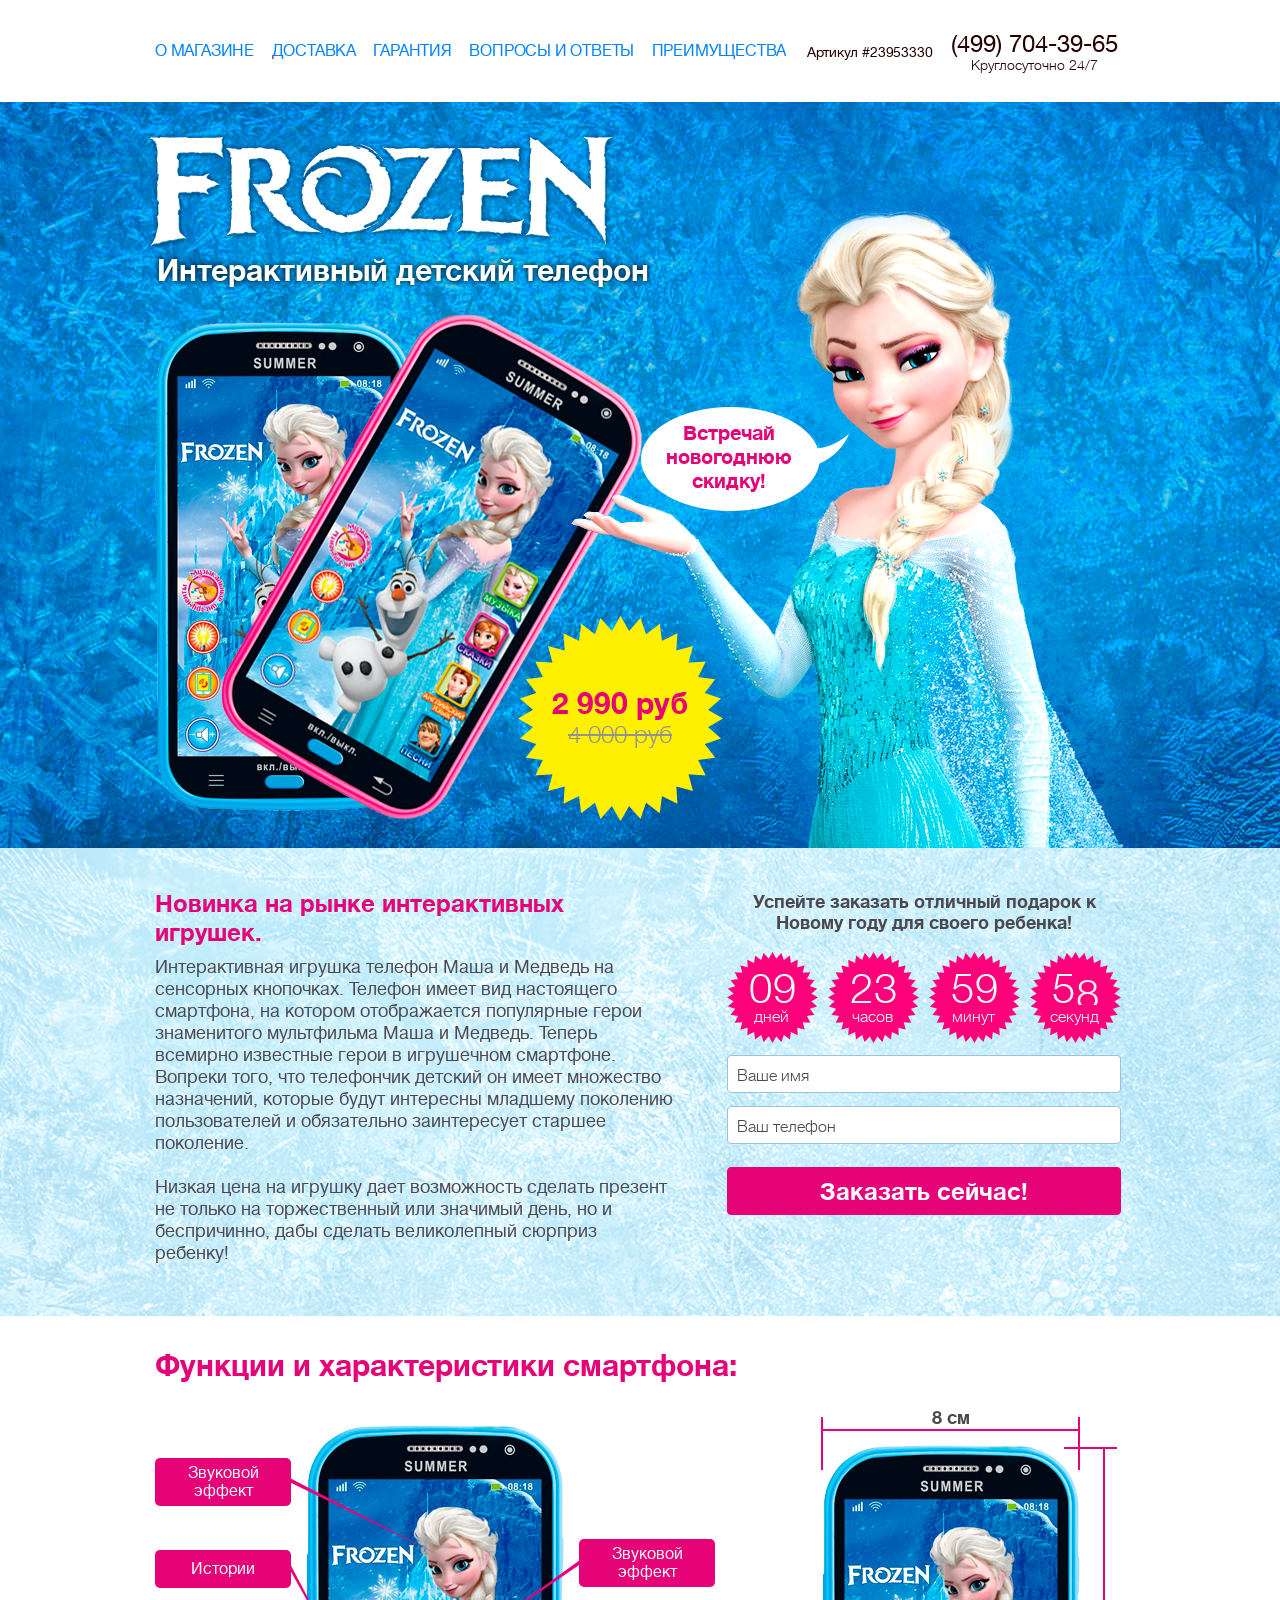
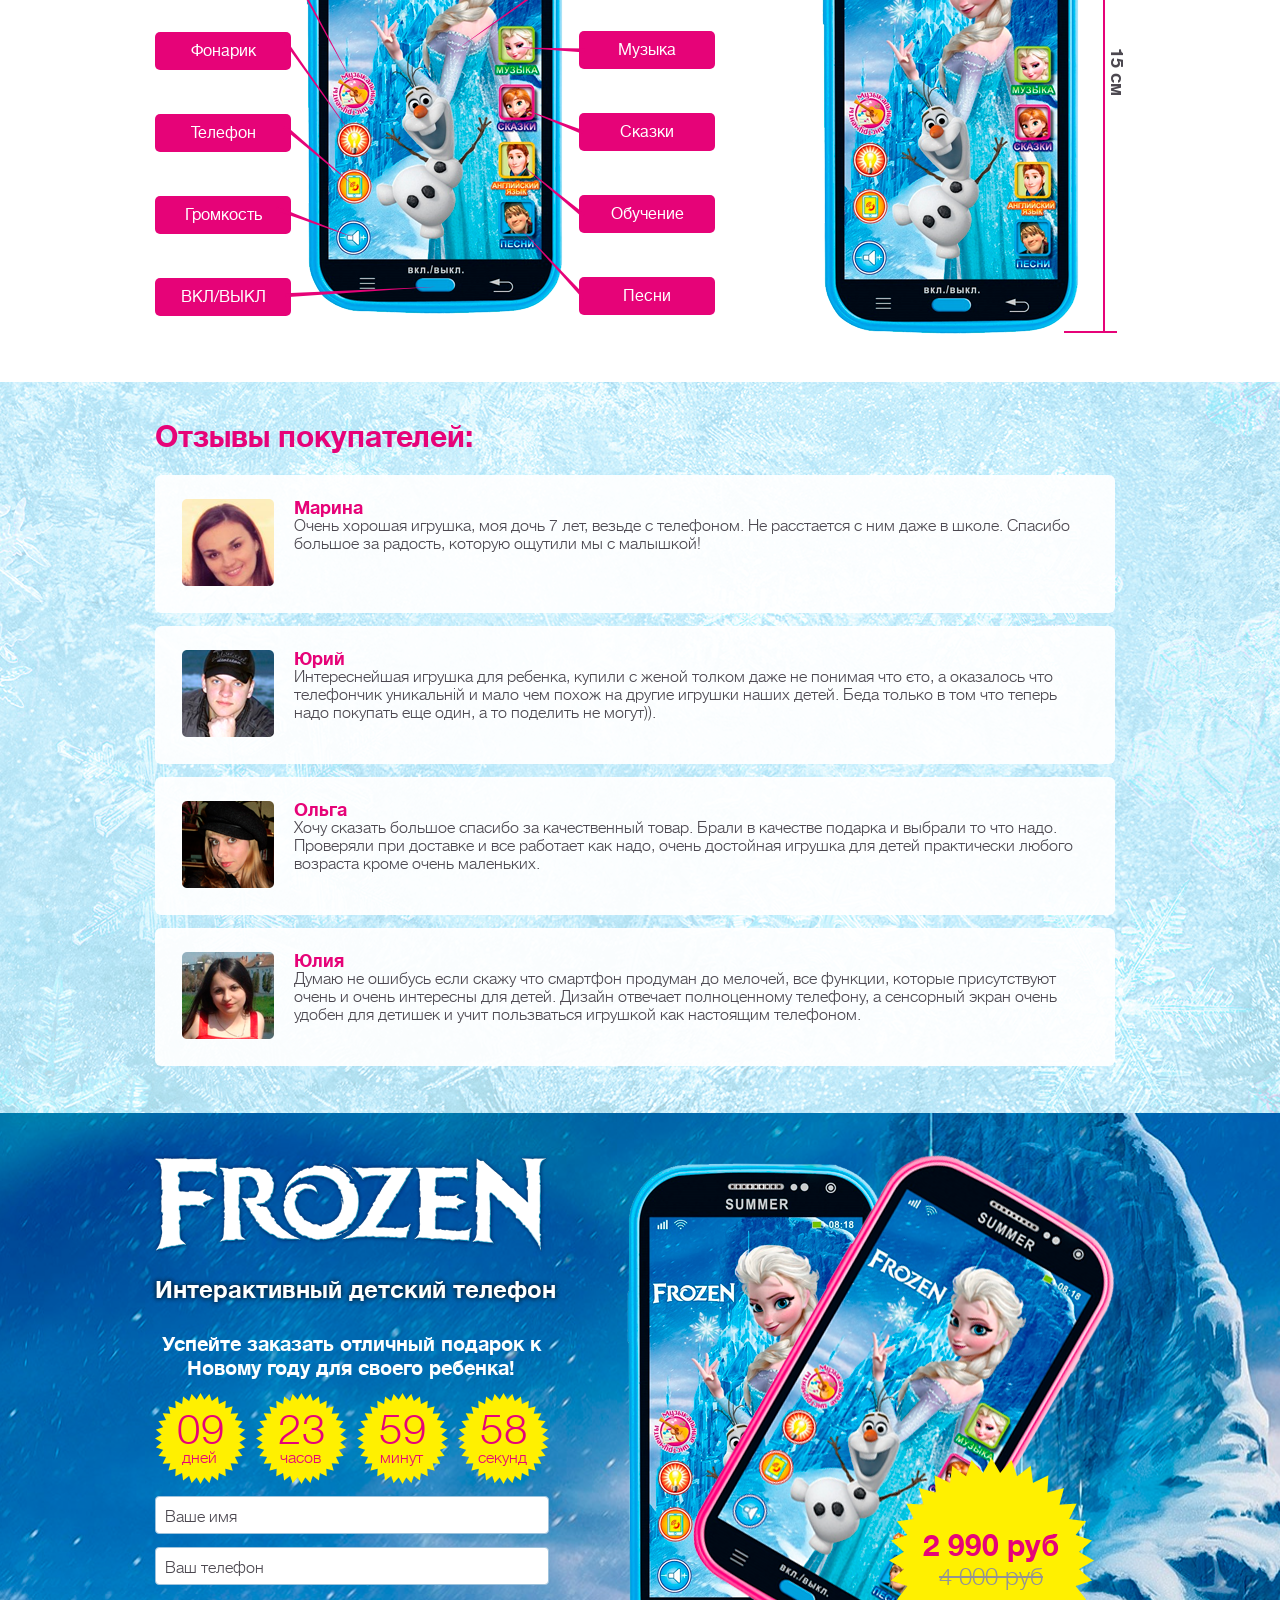
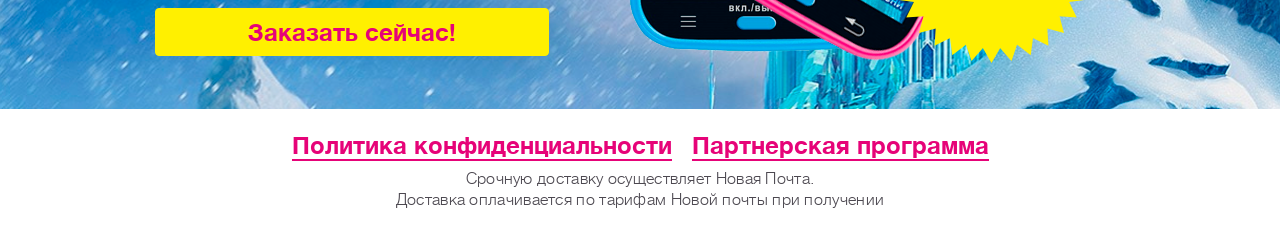
==== commit 01086183: "Added favicon" ====
--- a/index.html
+++ b/index.html
@@ -5,6 +5,7 @@
     <meta http-equiv="X-UA-Compatible" content="IE=edge">
     <meta name="viewport" content="width=device-width, initial-scale=1.0">
     <title>Frozen</title>
+    <link rel="shortcut icon" href="./img/phones.png" type="image/x-icon">
     <link rel="stylesheet" type="text/css" href="./css/style.css">
     <link rel="stylesheet" type="text/css" href="./css/jquery.countdown.css">
     <link rel="stylesheet" type="text/css" href="./css/responsive.css">
--- a/css/style.css
+++ b/css/style.css
@@ -8,7 +8,7 @@
 
 
  
-* {
+ * {
     margin: 0;
     padding: 0;
     box-sizing: border-box;
@@ -343,7 +343,7 @@
 .form__btn:active, .form__btn:hover, .form__btn:focus {
     outline: none;
     border: 1px solid #fc0082;
-    background-color: #b90261;
+    background-color: #fc0082;
     box-shadow: 0px 0px 3px #fc0082;
 }
 input._error::-webkit-input-placeholder {
--- a/css/responsive.css
+++ b/css/responsive.css
@@ -191,6 +191,7 @@
     }
     .footer-baner .price__text {
         left: 20px;
+        top: 49px;
     }
     /* FOOTER-BANER */
 
@@ -550,8 +551,8 @@
 
 
 
-    .modal-windows .modal-dialog .modal-content .modal-body p,
-    .modal-windows .modal-dialog .modal-content .modal-body li {
+    .modal-windows .modal-content .modal-body p,
+    .modal-windows .modal-content .modal-body li {
 
         font-size: 14px;
     }
@@ -951,7 +952,7 @@
         max-width: 50%;
     }
     .baner__title-text {
-        font-size: 21px;
+        font-size: 23px;
     }
     /* MAIN-BANER */
 
